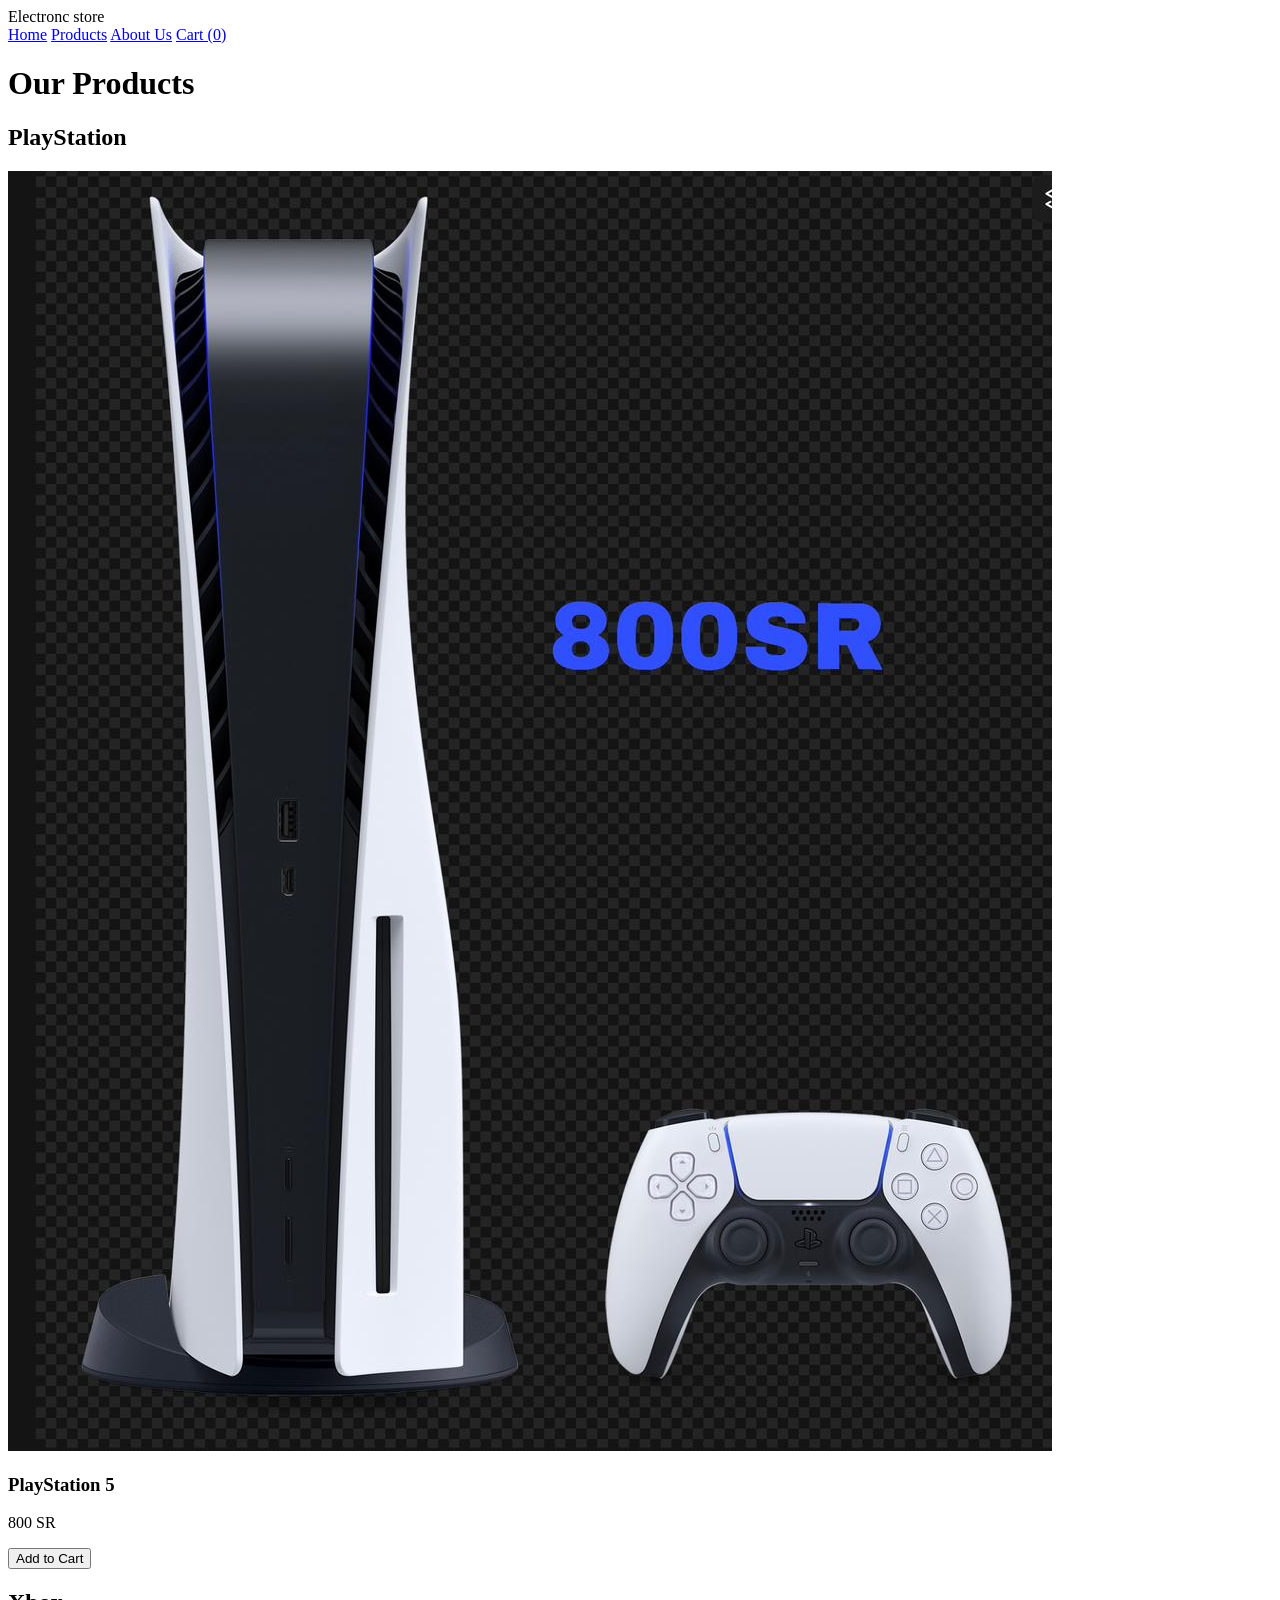
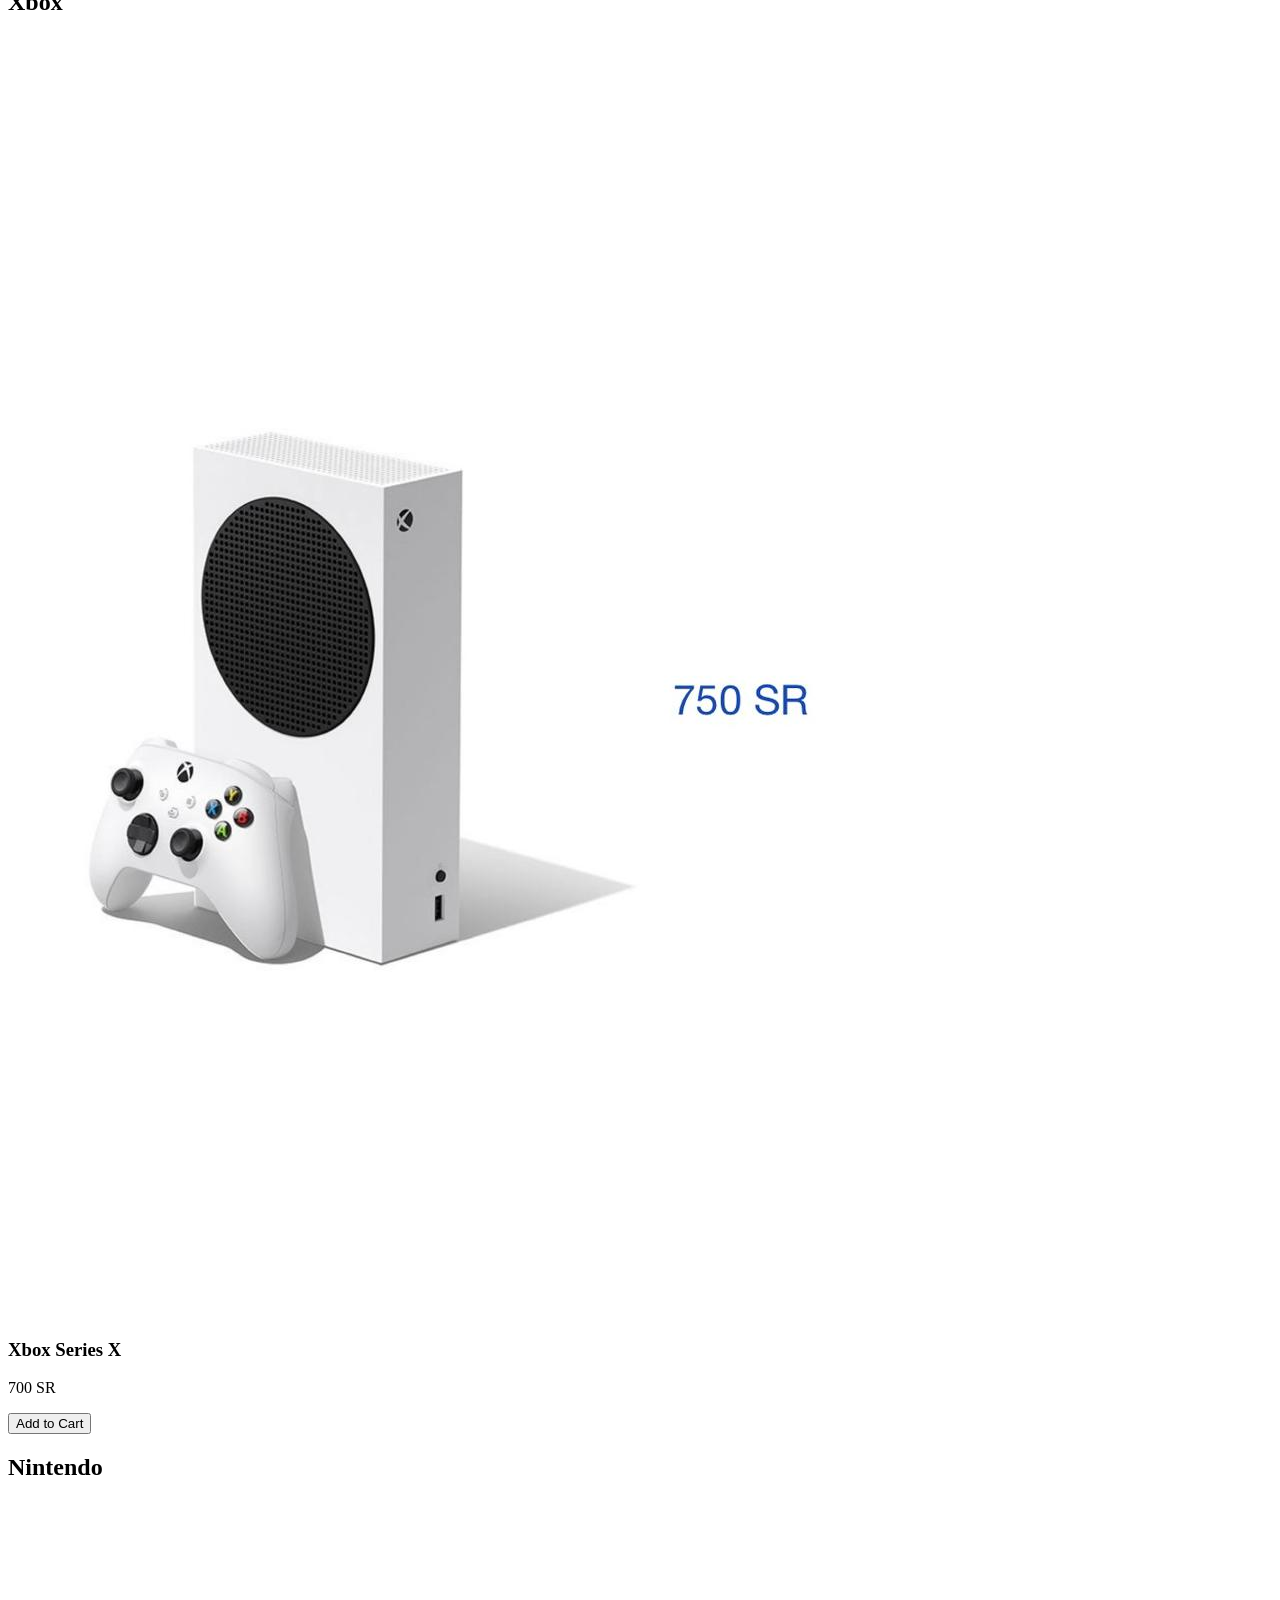
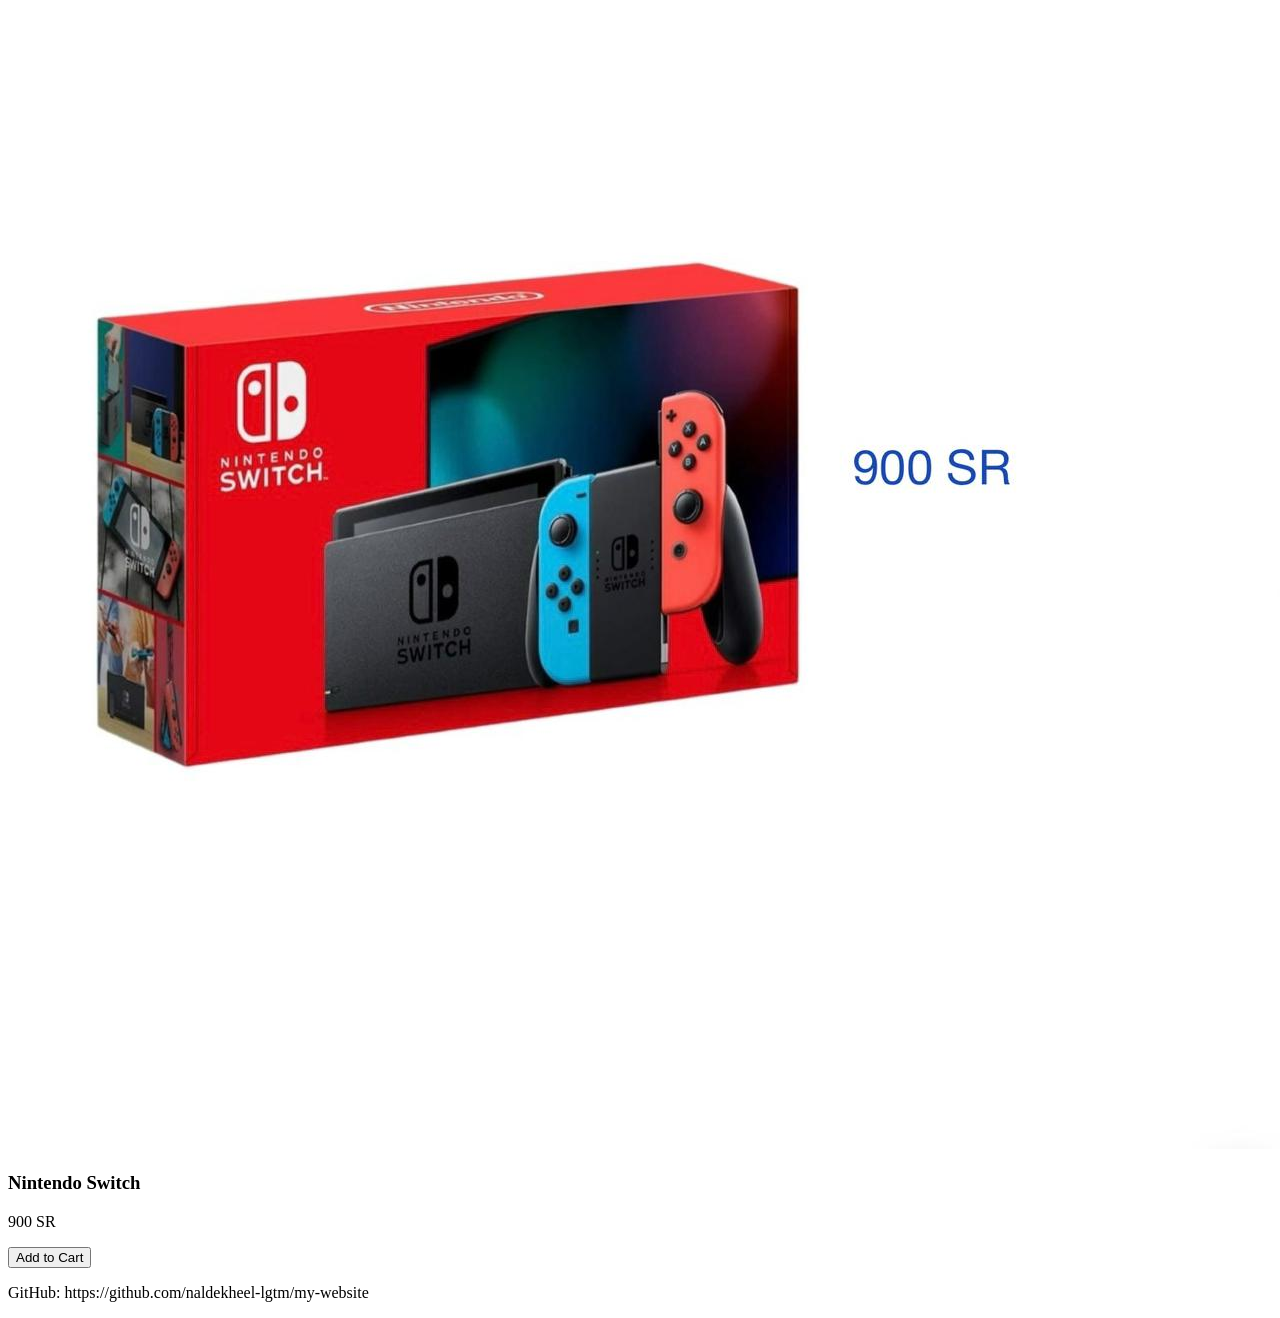
==== products.html @ 231424d4 "Add files via upload" ====
<!DOCTYPE html>
<html lang="ar">
<head>
    <meta charset="UTF-8">
    <meta name="viewport" content="width=device-width, initial-scale=1.0">
    <title>Electronc Store - Products</title>
    <link rel="stylesheet" href="style.css">
</head>
<body>
    <header>
        <nav>
            <div class="logo">Electronc store</div>
            <div class="nav-links">
                <a href="index.html">Home</a>
                <a href="products.html">Products</a>
                <a href="About Us.html">About Us</a>
                <a href="cart.html">Cart (0)</a>
            </div>
        </nav>
    </header>

    <main>
        <h1 class="page-title">Our Products</h1>
        
        <div class="products-container">
            <!-- قسم البلايستيشن -->
            <section class="product-category">
                <h2>PlayStation</h2>
                <div class="products-grid">
                    <div class="product-card">
                        <img src="images/ps5.jpg" alt="PS5 Console">
                        <h3>PlayStation 5</h3>
                        <p class="price">800 SR</p>
                        <button class="add-to-cart">Add to Cart</button>
                    </div>
                </div>
            </section>

            <!-- قسم اكس بوكس -->
            <section class="product-category">
                <h2>Xbox</h2>
                <div class="products-grid">
                    <div class="product-card">
                        <img src="images/xbox.jpg" alt="Xbox Series X">
                        <h3>Xbox Series X</h3>
                        <p class="price">700 SR</p>
                        <button class="add-to-cart">Add to Cart</button>
                    </div>
                </div>
            </section>

            <!-- قسم نينتندو -->
            <section class="product-category">
                <h2>Nintendo</h2>
                <div class="products-grid">
                    <div class="product-card">
                        <img src="images/nintendo.jpg" alt="Nintendo Switch">
                        <h3>Nintendo Switch</h3>
                        <p class="price">900 SR</p>
                        <button class="add-to-cart">Add to Cart</button>
                    </div>
                </div>
            </section>
        </div>
    </main>

    <footer>
        <p>GitHub: https://github.com/naldekheel-lgtm/my-website</p>
    </footer>

    <script>
        document.querySelectorAll('.add-to-cart').forEach(button => {
            button.addEventListener('click', function() {
                alert('Product added to cart!');
            });
        });
    </script>
</body>
</html>
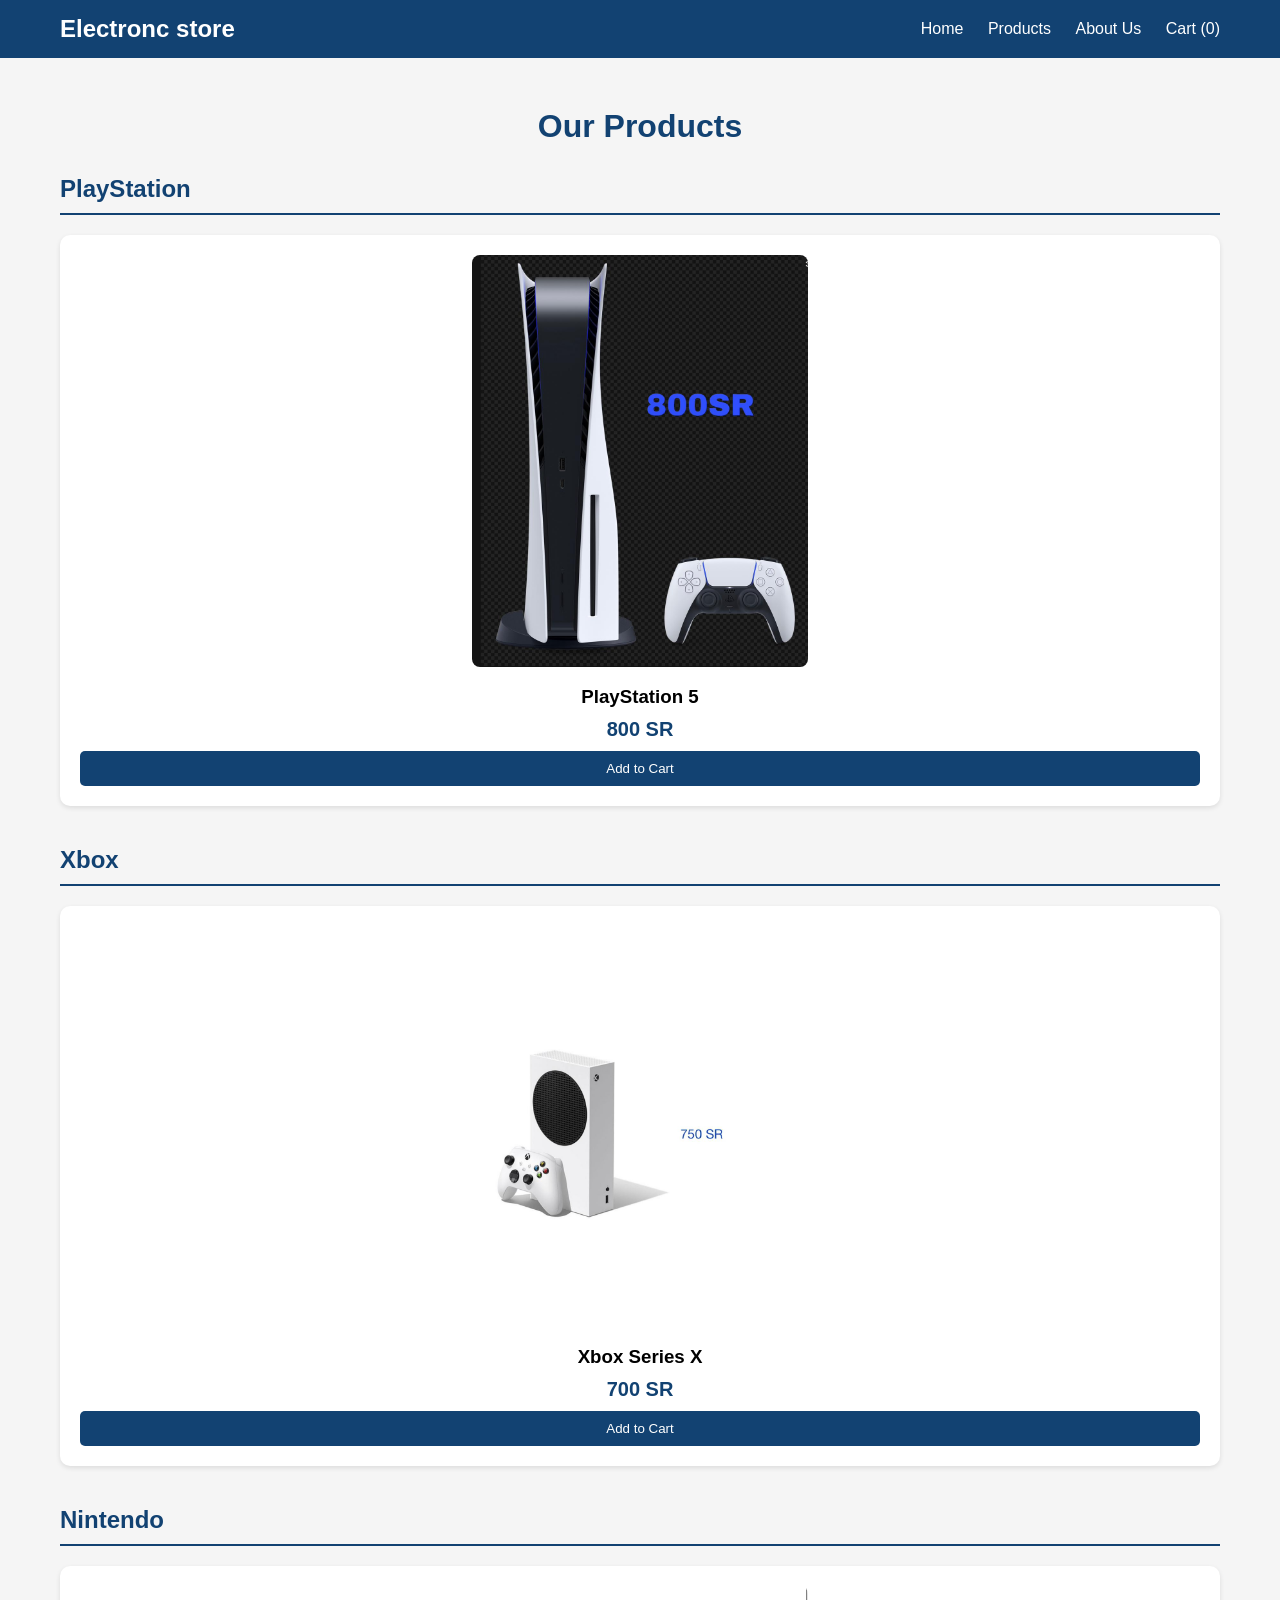
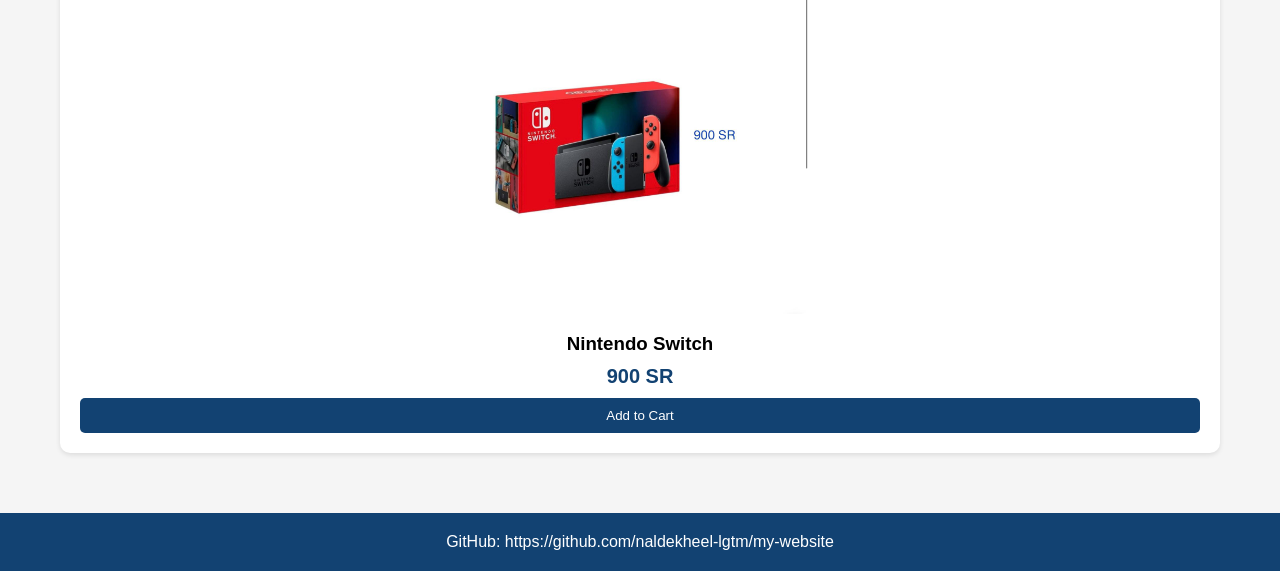
==== commit 51960e29: "Fix HTML formatting and structure" ====
--- a/products.html
+++ b/products.html
@@ -23,7 +23,6 @@
         <h1 class="page-title">Our Products</h1>
         
         <div class="products-container">
-            <!-- قسم البلايستيشن -->
             <section class="product-category">
                 <h2>PlayStation</h2>
                 <div class="products-grid">
@@ -36,7 +35,6 @@
                 </div>
             </section>
 
-            <!-- قسم اكس بوكس -->
             <section class="product-category">
                 <h2>Xbox</h2>
                 <div class="products-grid">
@@ -49,7 +47,6 @@
                 </div>
             </section>
 
-            <!-- قسم نينتندو -->
             <section class="product-category">
                 <h2>Nintendo</h2>
                 <div class="products-grid">
@@ -76,4 +73,5 @@
         });
     </script>
 </body>
-</html>+
+</html>
--- a/style.css
+++ b/style.css
@@ -0,0 +1,296 @@
+* {
+    margin: 0;
+    padding: 0;
+    box-sizing: border-box;
+}
+
+body {
+    font-family: Arial, sans-serif;
+    background-color: #f5f5f5;
+}
+
+
+header {
+    background: #124272;
+    color: white;
+    padding: 15px 0;
+}
+
+nav {
+    display: flex;
+    justify-content: space-between;
+    align-items: center;
+    max-width: 1200px;
+    margin: 0 auto;
+    padding: 0 20px;
+}
+
+.logo {
+    font-size: 24px;
+    font-weight: bold;
+}
+
+.nav-links a {
+    color: white;
+    text-decoration: none;
+    margin-left: 20px;
+}
+
+.nav-links a:hover {
+    text-decoration: underline;
+}
+
+
+main {
+    max-width: 1200px;
+    margin: 0 auto;
+    padding: 20px;
+    min-height: 70vh;
+}
+
+ 
+footer {
+    background: #124272;
+    color: white;
+    text-align: center;
+    padding: 20px;
+    margin-top: 40px;
+}
+
+ 
+.hero {
+    text-align: center;
+    margin: 40px 0;
+}
+
+.hero-image {
+    width: 100%;
+    max-height: 400px;
+    object-fit: cover;
+    border-radius: 10px;
+}
+
+.hero-text {
+    margin-top: 20px;
+}
+
+.hero button {
+    background: #124272;
+    color: white;
+    border: none;
+    padding: 12px 24px;
+    font-size: 18px;
+    border-radius: 5px;
+    cursor: pointer;
+    margin-top: 15px;
+}
+
+.reviews {
+    text-align: center;
+    margin: 40px 0;
+}
+
+.review-cards {
+    display: flex;
+    justify-content: center;
+    gap: 20px;
+    margin-top: 20px;
+}
+
+.review {
+    background: white;
+    padding: 20px;
+    border-radius: 10px;
+    box-shadow: 0 2px 5px rgba(0,0,0,0.1);
+}
+
+ 
+.page-title {
+    text-align: center;
+    margin: 30px 0;
+    color: #124272;
+}
+
+.products-container {
+    display: flex;
+    flex-direction: column;
+    gap: 40px;
+}
+
+.product-category h2 {
+    color: #124272;
+    border-bottom: 2px solid #124272;
+    padding-bottom: 10px;
+    margin-bottom: 20px;
+}
+
+.products-grid {
+    display: grid;
+    grid-template-columns: repeat(auto-fit, minmax(250px, 1fr));
+    gap: 20px;
+}
+
+.product-card {
+    background: white;
+    border-radius: 10px;
+    padding: 20px;
+    text-align: center;
+    box-shadow: 0 2px 5px rgba(0,0,0,0.1);
+}
+
+.product-card img {
+    width: 30%;
+    height: 30%px;
+    object-fit: cover;
+    border-radius: 8px;
+    margin-bottom: 15px;
+}
+
+.product-card h3 {
+    margin-bottom: 10px;
+}
+
+.price {
+    font-size: 20px;
+    font-weight: bold;
+    color: #124272;
+    margin: 10px 0;
+}
+
+.add-to-cart {
+    background: #124272;
+    color: white;
+    border: none;
+    padding: 10px 20px;
+    border-radius: 5px;
+    cursor: pointer;
+    width: 100%;
+}
+
+
+.about-container {
+    text-align: center;
+    background: rgb(16, 28, 188);
+    padding: 40px;
+    border-radius: 10px;
+    box-shadow: 0 2px 5px rgba(0,0,0,0.1);
+}
+
+.team-photo {
+    width: 200px;
+    height: 200px;
+    object-fit: cover;
+    border-radius: 50%;
+    margin-bottom: 20px;
+}
+
+.team-info {
+    text-align: left;
+    max-width: 600px;
+    margin: 0 auto;
+}
+
+.team-info h2 {
+    color: #124272;
+    margin: 20px 0 10px 0;
+}
+
+.team-info ul {
+    margin-left: 20px;
+}
+
+
+.cart-container {
+    display: grid;
+    grid-template-columns: 2fr 1fr;
+    gap: 30px;
+}
+
+.cart-items {
+    display: flex;
+    flex-direction: column;
+    gap: 15px;
+}
+
+.cart-item {
+    display: flex;
+    align-items: center;
+    background: white;
+    padding: 20px;
+    border-radius: 10px;
+    box-shadow: 0 2px 5px rgba(0,0,0,0.1);
+}
+
+.cart-item img {
+    width: 80px;
+    height: 80px;
+    object-fit: cover;
+    border-radius: 8px;
+    margin-right: 15px;
+}
+
+.item-details {
+    flex-grow: 1;
+}
+
+.quantity {
+    display: flex;
+    align-items: center;
+    margin: 0 15px;
+}
+
+.quantity button {
+    background: #124272;
+    color: white;
+    border: none;
+    width: 30px;
+    height: 30px;
+    border-radius: 50%;
+    cursor: pointer;
+}
+
+.quantity span {
+    margin: 0 10px;
+}
+
+.remove-item {
+    background: #ff4444;
+    color: white;
+    border: none;
+    padding: 8px 15px;
+    border-radius: 5px;
+    cursor: pointer;
+}
+
+.cart-summary {
+    background: white;
+    padding: 20px;
+    border-radius: 10px;
+    box-shadow: 0 2px 5px rgba(0,0,0,0.1);
+    height: fit-content;
+}
+
+.summary-line {
+    display: flex;
+    justify-content: space-between;
+    margin-bottom: 10px;
+}
+
+.summary-line.total {
+    border-top: 1px solid #ddd;
+    padding-top: 10px;
+    font-weight: bold;
+    font-size: 18px;
+}
+
+.checkout-btn {
+    background: #124272;
+    color: white;
+    border: none;
+    padding: 15px;
+    width: 100%;
+    border-radius: 5px;
+    font-size: 18px;
+    cursor: pointer;
+    margin-top: 15px;
+}
